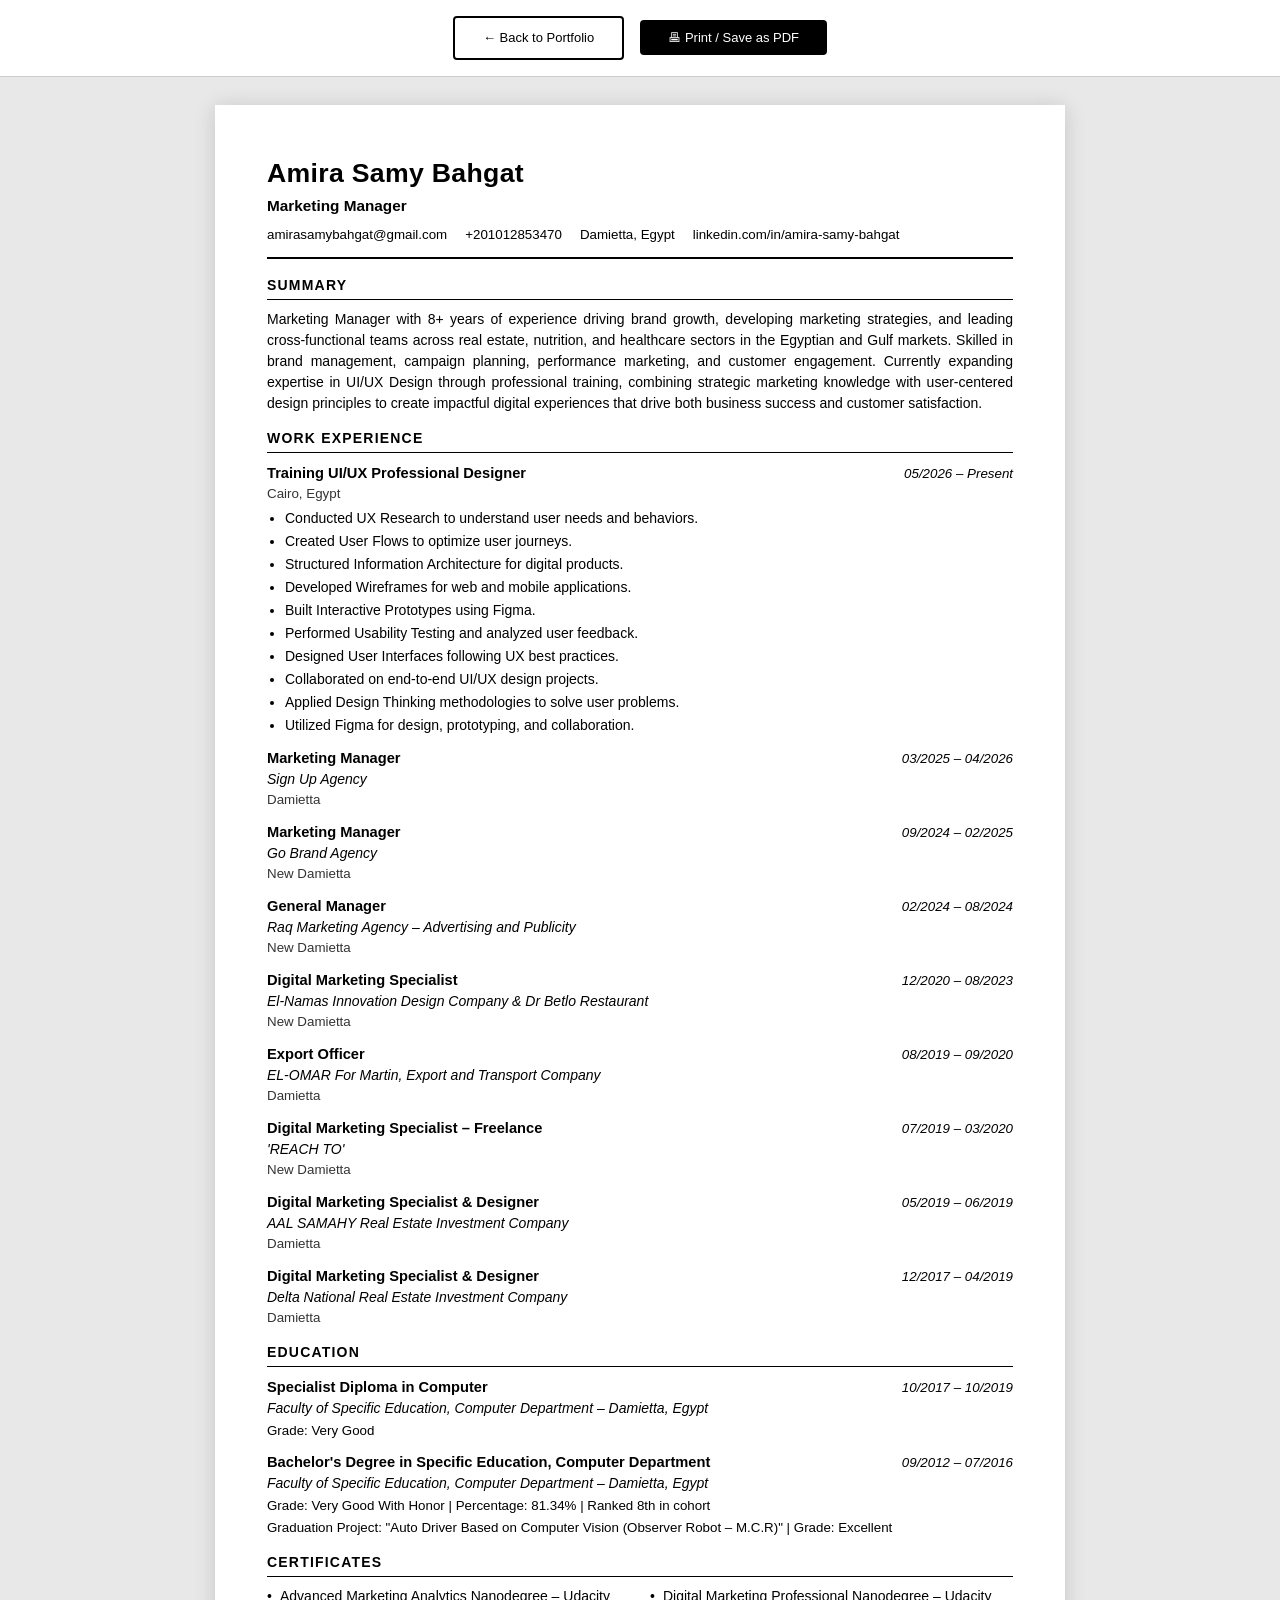
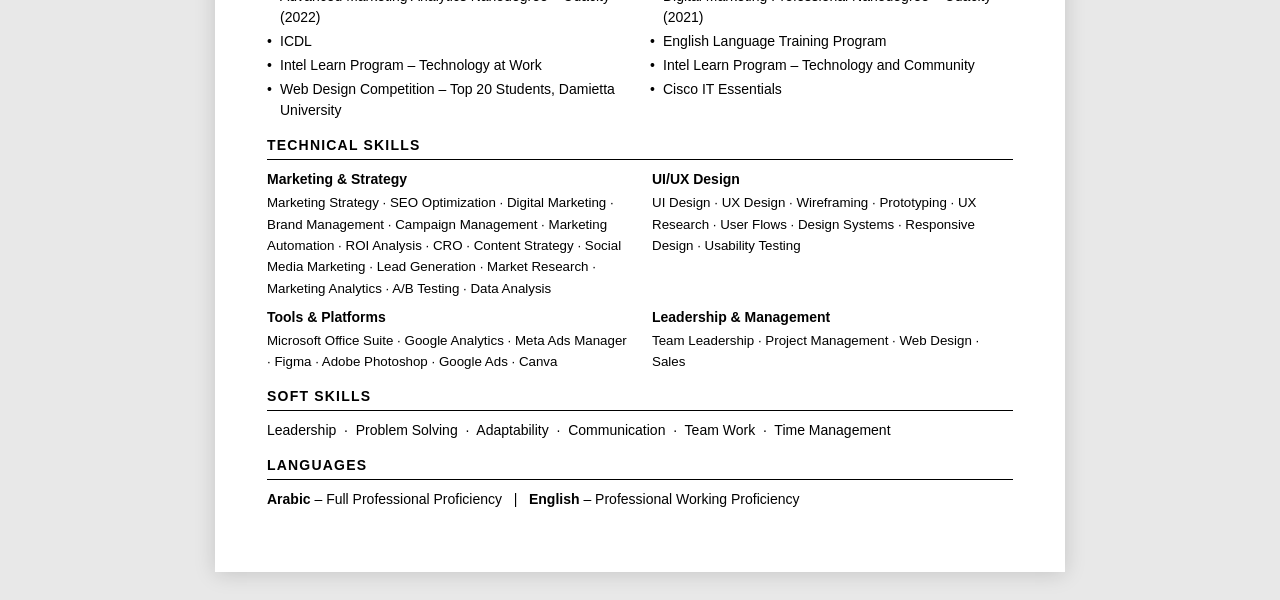
==== cv.html @ 20bd8b3c "Add files via upload" ====
<!DOCTYPE html>
<html lang="en">
<head>
    <meta charset="UTF-8">
    <meta name="viewport" content="width=device-width, initial-scale=1.0">
    <title>Amira Samy Bahgat – CV</title>
    <style>
        * { margin: 0; padding: 0; box-sizing: border-box; }

        body {
            font-family: Arial, sans-serif;
            background: #e8e8e8;
            color: #000;
            font-size: 11pt;
            line-height: 1.5;
        }

        .print-bar {
            text-align: center;
            padding: 16px;
            background: #fff;
            border-bottom: 1px solid #ccc;
        }

        .print-btn {
            background: #000;
            color: #fff;
            border: none;
            padding: 10px 28px;
            font-size: 13px;
            cursor: pointer;
            border-radius: 4px;
            margin: 0 6px;
            font-family: Arial, sans-serif;
        }

        .print-btn:hover { background: #333; }

        .back-btn {
            background: #fff;
            color: #000;
            border: 2px solid #000;
            padding: 10px 28px;
            font-size: 13px;
            cursor: pointer;
            border-radius: 4px;
            margin: 0 6px;
            font-family: Arial, sans-serif;
            text-decoration: none;
            display: inline-block;
        }

        .back-btn:hover { background: #f5f5f5; }

        .page-wrapper {
            max-width: 850px;
            margin: 28px auto;
            background: #fff;
            padding: 48px 52px;
            box-shadow: 0 2px 20px rgba(0,0,0,0.15);
        }

        /* HEADER */
        .cv-header {
            border-bottom: 2px solid #000;
            padding-bottom: 12px;
            margin-bottom: 16px;
        }

        .cv-header h1 {
            font-size: 20pt;
            font-weight: 700;
            letter-spacing: 0.3px;
            margin-bottom: 2px;
        }

        .cv-header .job-title {
            font-size: 11.5pt;
            font-weight: 600;
            margin-bottom: 8px;
        }

        .contact-row {
            display: flex;
            flex-wrap: wrap;
            gap: 4px 0;
            font-size: 10pt;
        }

        .contact-row span {
            margin-right: 18px;
        }

        /* SECTIONS */
        .section { margin-bottom: 14px; }

        .section-title {
            font-size: 10.5pt;
            font-weight: 700;
            text-transform: uppercase;
            letter-spacing: 1.2px;
            border-bottom: 1.5px solid #000;
            padding-bottom: 3px;
            margin-bottom: 9px;
        }

        .summary-text { font-size: 10.5pt; text-align: justify; }

        /* EXPERIENCE */
        .exp-item { margin-bottom: 11px; }

        .exp-header {
            display: flex;
            justify-content: space-between;
            align-items: baseline;
            flex-wrap: wrap;
            gap: 2px;
        }

        .exp-title { font-weight: 700; font-size: 11pt; }
        .exp-date { font-size: 10pt; font-style: italic; white-space: nowrap; }
        .exp-company { font-size: 10.5pt; font-style: italic; }
        .exp-location { font-size: 10pt; color: #333; }

        ul.bullet-list {
            padding-left: 18px;
            margin-top: 4px;
        }

        ul.bullet-list li {
            font-size: 10.5pt;
            margin-bottom: 2px;
        }

        /* EDUCATION */
        .edu-item { margin-bottom: 10px; }

        .edu-header {
            display: flex;
            justify-content: space-between;
            align-items: baseline;
            flex-wrap: wrap;
        }

        .edu-degree { font-weight: 700; font-size: 11pt; }
        .edu-date { font-size: 10pt; font-style: italic; }
        .edu-school { font-size: 10.5pt; font-style: italic; }
        .edu-note { font-size: 10pt; margin-top: 2px; }

        /* SKILLS */
        .skills-grid {
            display: grid;
            grid-template-columns: repeat(2, 1fr);
            gap: 8px 24px;
        }

        .skill-group-title { font-weight: 700; font-size: 10.5pt; margin-bottom: 2px; }
        .skill-tags { font-size: 10pt; line-height: 1.6; }

        /* CERTIFICATES */
        .cert-grid {
            display: grid;
            grid-template-columns: repeat(2, 1fr);
            gap: 3px 20px;
        }

        .cert-item {
            font-size: 10.5pt;
            padding-left: 13px;
            position: relative;
        }

        .cert-item::before { content: "•"; position: absolute; left: 0; }

        .inline-list { font-size: 10.5pt; }

        @media print {
            body { background: #fff; }
            .page-wrapper { margin: 0; padding: 28px 36px; box-shadow: none; }
            .print-bar { display: none; }
        }
    </style>
</head>
<body>

<div class="print-bar">
    <a href="index.html" class="back-btn">&#8592; Back to Portfolio</a>
    <button class="print-btn" onclick="window.print()">&#128438; Print / Save as PDF</button>
</div>

<div class="page-wrapper">

    <!-- HEADER -->
    <div class="cv-header">
        <h1>Amira Samy Bahgat</h1>
        <div class="job-title">Marketing Manager</div>
        <div class="contact-row">
            <span>amirasamybahgat@gmail.com</span>
            <span>+201012853470</span>
            <span>Damietta, Egypt</span>
            <span>linkedin.com/in/amira-samy-bahgat</span>
        </div>
    </div>

    <!-- SUMMARY -->
    <div class="section">
        <div class="section-title">Summary</div>
        <p class="summary-text">Marketing Manager with 8+ years of experience driving brand growth, developing marketing strategies, and leading cross-functional teams across real estate, nutrition, and healthcare sectors in the Egyptian and Gulf markets. Skilled in brand management, campaign planning, performance marketing, and customer engagement. Currently expanding expertise in UI/UX Design through professional training, combining strategic marketing knowledge with user-centered design principles to create impactful digital experiences that drive both business success and customer satisfaction.</p>
    </div>

    <!-- WORK EXPERIENCE -->
    <div class="section">
        <div class="section-title">Work Experience</div>

        <div class="exp-item">
            <div class="exp-header">
                <span class="exp-title">Training UI/UX Professional Designer</span>
                <span class="exp-date">05/2026 – Present</span>
            </div>
            <div class="exp-location">Cairo, Egypt</div>
            <ul class="bullet-list">
                <li>Conducted UX Research to understand user needs and behaviors.</li>
                <li>Created User Flows to optimize user journeys.</li>
                <li>Structured Information Architecture for digital products.</li>
                <li>Developed Wireframes for web and mobile applications.</li>
                <li>Built Interactive Prototypes using Figma.</li>
                <li>Performed Usability Testing and analyzed user feedback.</li>
                <li>Designed User Interfaces following UX best practices.</li>
                <li>Collaborated on end-to-end UI/UX design projects.</li>
                <li>Applied Design Thinking methodologies to solve user problems.</li>
                <li>Utilized Figma for design, prototyping, and collaboration.</li>
            </ul>
        </div>

        <div class="exp-item">
            <div class="exp-header">
                <span class="exp-title">Marketing Manager</span>
                <span class="exp-date">03/2025 – 04/2026</span>
            </div>
            <div class="exp-company">Sign Up Agency</div>
            <div class="exp-location">Damietta</div>
        </div>

        <div class="exp-item">
            <div class="exp-header">
                <span class="exp-title">Marketing Manager</span>
                <span class="exp-date">09/2024 – 02/2025</span>
            </div>
            <div class="exp-company">Go Brand Agency</div>
            <div class="exp-location">New Damietta</div>
        </div>

        <div class="exp-item">
            <div class="exp-header">
                <span class="exp-title">General Manager</span>
                <span class="exp-date">02/2024 – 08/2024</span>
            </div>
            <div class="exp-company">Raq Marketing Agency – Advertising and Publicity</div>
            <div class="exp-location">New Damietta</div>
        </div>

        <div class="exp-item">
            <div class="exp-header">
                <span class="exp-title">Digital Marketing Specialist</span>
                <span class="exp-date">12/2020 – 08/2023</span>
            </div>
            <div class="exp-company">El-Namas Innovation Design Company &amp; Dr Betlo Restaurant</div>
            <div class="exp-location">New Damietta</div>
        </div>

        <div class="exp-item">
            <div class="exp-header">
                <span class="exp-title">Export Officer</span>
                <span class="exp-date">08/2019 – 09/2020</span>
            </div>
            <div class="exp-company">EL-OMAR For Martin, Export and Transport Company</div>
            <div class="exp-location">Damietta</div>
        </div>

        <div class="exp-item">
            <div class="exp-header">
                <span class="exp-title">Digital Marketing Specialist – Freelance</span>
                <span class="exp-date">07/2019 – 03/2020</span>
            </div>
            <div class="exp-company">'REACH TO'</div>
            <div class="exp-location">New Damietta</div>
        </div>

        <div class="exp-item">
            <div class="exp-header">
                <span class="exp-title">Digital Marketing Specialist &amp; Designer</span>
                <span class="exp-date">05/2019 – 06/2019</span>
            </div>
            <div class="exp-company">AAL SAMAHY Real Estate Investment Company</div>
            <div class="exp-location">Damietta</div>
        </div>

        <div class="exp-item">
            <div class="exp-header">
                <span class="exp-title">Digital Marketing Specialist &amp; Designer</span>
                <span class="exp-date">12/2017 – 04/2019</span>
            </div>
            <div class="exp-company">Delta National Real Estate Investment Company</div>
            <div class="exp-location">Damietta</div>
        </div>
    </div>

    <!-- EDUCATION -->
    <div class="section">
        <div class="section-title">Education</div>

        <div class="edu-item">
            <div class="edu-header">
                <span class="edu-degree">Specialist Diploma in Computer</span>
                <span class="edu-date">10/2017 – 10/2019</span>
            </div>
            <div class="edu-school">Faculty of Specific Education, Computer Department – Damietta, Egypt</div>
            <div class="edu-note">Grade: Very Good</div>
        </div>

        <div class="edu-item">
            <div class="edu-header">
                <span class="edu-degree">Bachelor's Degree in Specific Education, Computer Department</span>
                <span class="edu-date">09/2012 – 07/2016</span>
            </div>
            <div class="edu-school">Faculty of Specific Education, Computer Department – Damietta, Egypt</div>
            <div class="edu-note">Grade: Very Good With Honor | Percentage: 81.34% | Ranked 8th in cohort</div>
            <div class="edu-note">Graduation Project: "Auto Driver Based on Computer Vision (Observer Robot – M.C.R)" | Grade: Excellent</div>
        </div>
    </div>

    <!-- CERTIFICATES -->
    <div class="section">
        <div class="section-title">Certificates</div>
        <div class="cert-grid">
            <div class="cert-item">Advanced Marketing Analytics Nanodegree – Udacity (2022)</div>
            <div class="cert-item">Digital Marketing Professional Nanodegree – Udacity (2021)</div>
            <div class="cert-item">ICDL</div>
            <div class="cert-item">English Language Training Program</div>
            <div class="cert-item">Intel Learn Program – Technology at Work</div>
            <div class="cert-item">Intel Learn Program – Technology and Community</div>
            <div class="cert-item">Web Design Competition – Top 20 Students, Damietta University</div>
            <div class="cert-item">Cisco IT Essentials</div>
        </div>
    </div>

    <!-- TECHNICAL SKILLS -->
    <div class="section">
        <div class="section-title">Technical Skills</div>
        <div class="skills-grid">
            <div>
                <div class="skill-group-title">Marketing &amp; Strategy</div>
                <div class="skill-tags">Marketing Strategy · SEO Optimization · Digital Marketing · Brand Management · Campaign Management · Marketing Automation · ROI Analysis · CRO · Content Strategy · Social Media Marketing · Lead Generation · Market Research · Marketing Analytics · A/B Testing · Data Analysis</div>
            </div>
            <div>
                <div class="skill-group-title">UI/UX Design</div>
                <div class="skill-tags">UI Design · UX Design · Wireframing · Prototyping · UX Research · User Flows · Design Systems · Responsive Design · Usability Testing</div>
            </div>
            <div>
                <div class="skill-group-title">Tools &amp; Platforms</div>
                <div class="skill-tags">Microsoft Office Suite · Google Analytics · Meta Ads Manager · Figma · Adobe Photoshop · Google Ads · Canva</div>
            </div>
            <div>
                <div class="skill-group-title">Leadership &amp; Management</div>
                <div class="skill-tags">Team Leadership · Project Management · Web Design · Sales</div>
            </div>
        </div>
    </div>

    <!-- SOFT SKILLS -->
    <div class="section">
        <div class="section-title">Soft Skills</div>
        <div class="inline-list">Leadership &nbsp;·&nbsp; Problem Solving &nbsp;·&nbsp; Adaptability &nbsp;·&nbsp; Communication &nbsp;·&nbsp; Team Work &nbsp;·&nbsp; Time Management</div>
    </div>

    <!-- LANGUAGES -->
    <div class="section">
        <div class="section-title">Languages</div>
        <div class="inline-list">
            <strong>Arabic</strong> – Full Professional Proficiency &nbsp;&nbsp;|&nbsp;&nbsp;
            <strong>English</strong> – Professional Working Proficiency
        </div>
    </div>

</div>

</body>
</html>
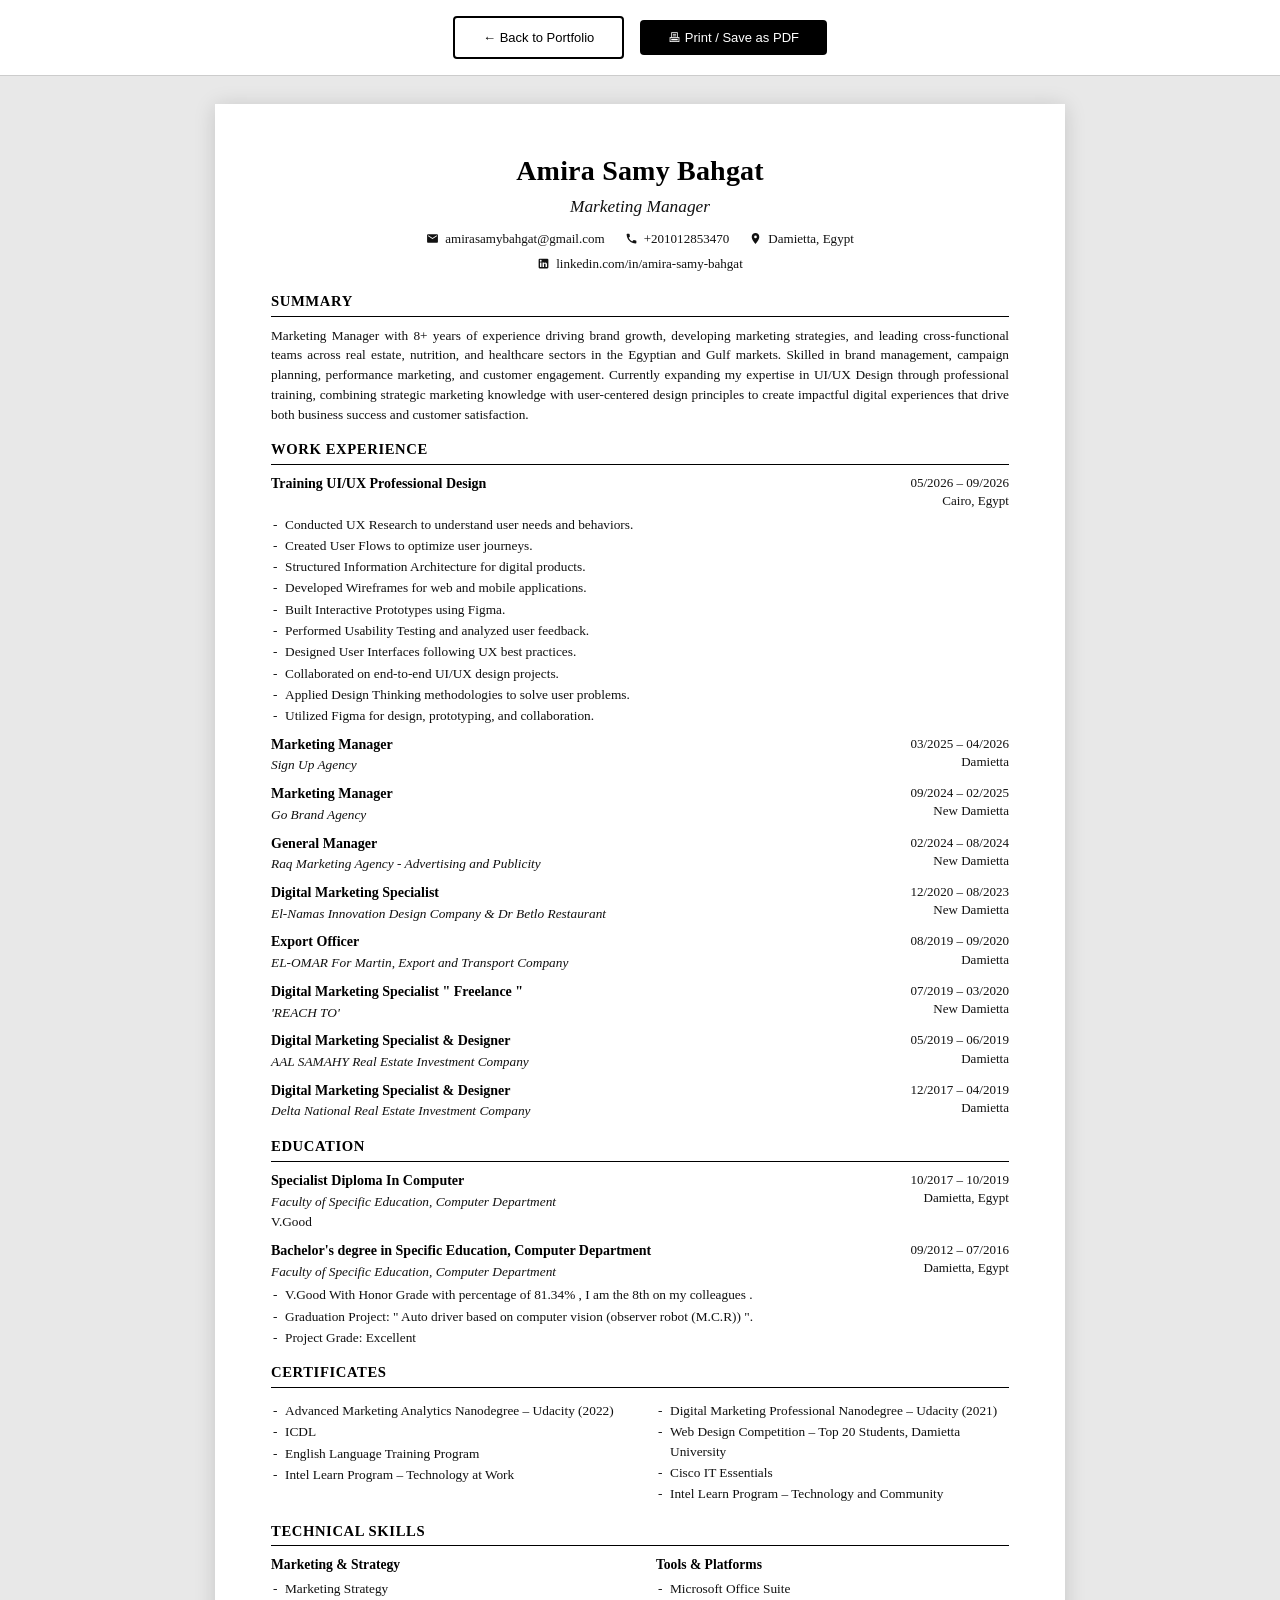
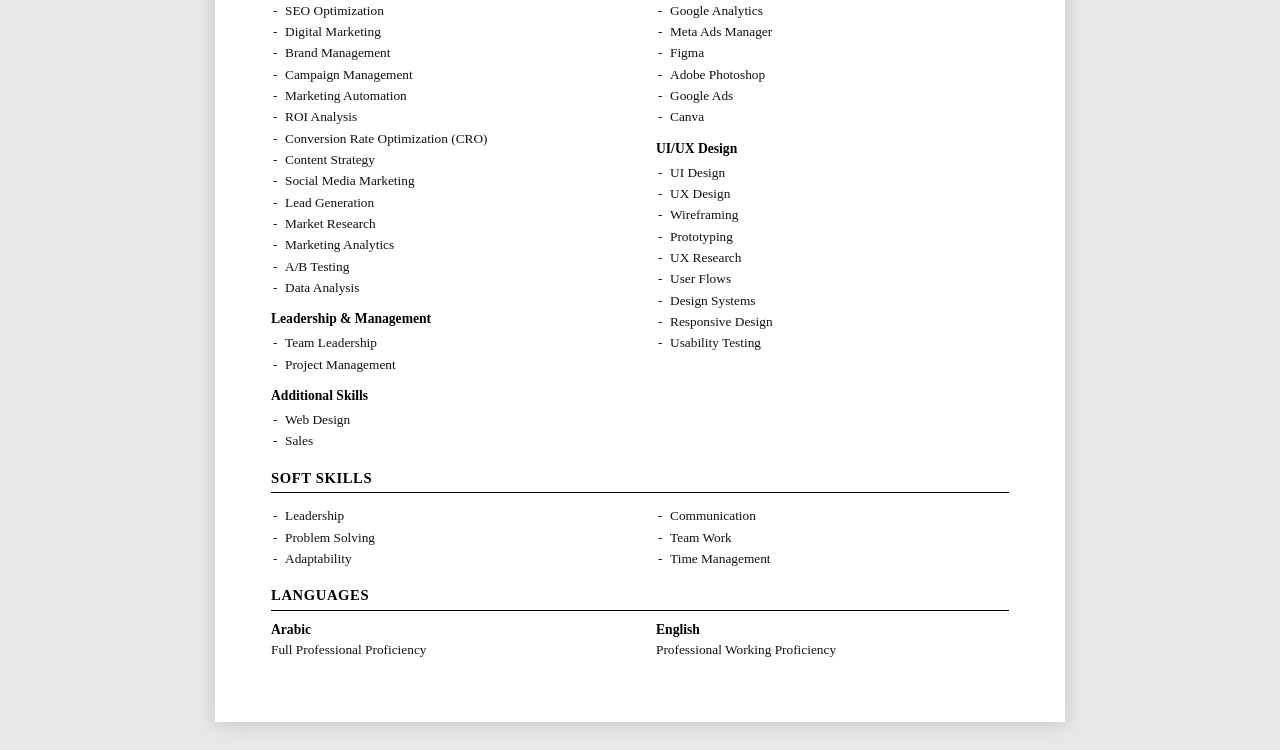
==== commit 64161855: "Add files via upload" ====
--- a/cv.html
+++ b/cv.html
@@ -1,388 +1,625 @@
-<!DOCTYPE html>
-<html lang="en">
-<head>
-    <meta charset="UTF-8">
-    <meta name="viewport" content="width=device-width, initial-scale=1.0">
-    <title>Amira Samy Bahgat – CV</title>
-    <style>
-        * { margin: 0; padding: 0; box-sizing: border-box; }
-
-        body {
-            font-family: Arial, sans-serif;
-            background: #e8e8e8;
-            color: #000;
-            font-size: 11pt;
-            line-height: 1.5;
-        }
-
-        .print-bar {
-            text-align: center;
-            padding: 16px;
-            background: #fff;
-            border-bottom: 1px solid #ccc;
-        }
-
-        .print-btn {
-            background: #000;
-            color: #fff;
-            border: none;
-            padding: 10px 28px;
-            font-size: 13px;
-            cursor: pointer;
-            border-radius: 4px;
-            margin: 0 6px;
-            font-family: Arial, sans-serif;
-        }
-
-        .print-btn:hover { background: #333; }
-
-        .back-btn {
-            background: #fff;
-            color: #000;
-            border: 2px solid #000;
-            padding: 10px 28px;
-            font-size: 13px;
-            cursor: pointer;
-            border-radius: 4px;
-            margin: 0 6px;
-            font-family: Arial, sans-serif;
-            text-decoration: none;
-            display: inline-block;
-        }
-
-        .back-btn:hover { background: #f5f5f5; }
-
-        .page-wrapper {
-            max-width: 850px;
-            margin: 28px auto;
-            background: #fff;
-            padding: 48px 52px;
-            box-shadow: 0 2px 20px rgba(0,0,0,0.15);
-        }
-
-        /* HEADER */
-        .cv-header {
-            border-bottom: 2px solid #000;
-            padding-bottom: 12px;
-            margin-bottom: 16px;
-        }
-
-        .cv-header h1 {
-            font-size: 20pt;
-            font-weight: 700;
-            letter-spacing: 0.3px;
-            margin-bottom: 2px;
-        }
-
-        .cv-header .job-title {
-            font-size: 11.5pt;
-            font-weight: 600;
-            margin-bottom: 8px;
-        }
-
-        .contact-row {
-            display: flex;
-            flex-wrap: wrap;
-            gap: 4px 0;
-            font-size: 10pt;
-        }
-
-        .contact-row span {
-            margin-right: 18px;
-        }
-
-        /* SECTIONS */
-        .section { margin-bottom: 14px; }
-
-        .section-title {
-            font-size: 10.5pt;
-            font-weight: 700;
-            text-transform: uppercase;
-            letter-spacing: 1.2px;
-            border-bottom: 1.5px solid #000;
-            padding-bottom: 3px;
-            margin-bottom: 9px;
-        }
-
-        .summary-text { font-size: 10.5pt; text-align: justify; }
-
-        /* EXPERIENCE */
-        .exp-item { margin-bottom: 11px; }
-
-        .exp-header {
-            display: flex;
-            justify-content: space-between;
-            align-items: baseline;
-            flex-wrap: wrap;
-            gap: 2px;
-        }
-
-        .exp-title { font-weight: 700; font-size: 11pt; }
-        .exp-date { font-size: 10pt; font-style: italic; white-space: nowrap; }
-        .exp-company { font-size: 10.5pt; font-style: italic; }
-        .exp-location { font-size: 10pt; color: #333; }
-
-        ul.bullet-list {
-            padding-left: 18px;
-            margin-top: 4px;
-        }
-
-        ul.bullet-list li {
-            font-size: 10.5pt;
-            margin-bottom: 2px;
-        }
-
-        /* EDUCATION */
-        .edu-item { margin-bottom: 10px; }
-
-        .edu-header {
-            display: flex;
-            justify-content: space-between;
-            align-items: baseline;
-            flex-wrap: wrap;
-        }
-
-        .edu-degree { font-weight: 700; font-size: 11pt; }
-        .edu-date { font-size: 10pt; font-style: italic; }
-        .edu-school { font-size: 10.5pt; font-style: italic; }
-        .edu-note { font-size: 10pt; margin-top: 2px; }
-
-        /* SKILLS */
-        .skills-grid {
-            display: grid;
-            grid-template-columns: repeat(2, 1fr);
-            gap: 8px 24px;
-        }
-
-        .skill-group-title { font-weight: 700; font-size: 10.5pt; margin-bottom: 2px; }
-        .skill-tags { font-size: 10pt; line-height: 1.6; }
-
-        /* CERTIFICATES */
-        .cert-grid {
-            display: grid;
-            grid-template-columns: repeat(2, 1fr);
-            gap: 3px 20px;
-        }
-
-        .cert-item {
-            font-size: 10.5pt;
-            padding-left: 13px;
-            position: relative;
-        }
-
-        .cert-item::before { content: "•"; position: absolute; left: 0; }
-
-        .inline-list { font-size: 10.5pt; }
-
-        @media print {
-            body { background: #fff; }
-            .page-wrapper { margin: 0; padding: 28px 36px; box-shadow: none; }
-            .print-bar { display: none; }
-        }
-    </style>
-</head>
-<body>
-
-<div class="print-bar">
-    <a href="index.html" class="back-btn">&#8592; Back to Portfolio</a>
-    <button class="print-btn" onclick="window.print()">&#128438; Print / Save as PDF</button>
-</div>
-
-<div class="page-wrapper">
-
-    <!-- HEADER -->
-    <div class="cv-header">
-        <h1>Amira Samy Bahgat</h1>
-        <div class="job-title">Marketing Manager</div>
-        <div class="contact-row">
-            <span>amirasamybahgat@gmail.com</span>
-            <span>+201012853470</span>
-            <span>Damietta, Egypt</span>
-            <span>linkedin.com/in/amira-samy-bahgat</span>
-        </div>
-    </div>
-
-    <!-- SUMMARY -->
-    <div class="section">
-        <div class="section-title">Summary</div>
-        <p class="summary-text">Marketing Manager with 8+ years of experience driving brand growth, developing marketing strategies, and leading cross-functional teams across real estate, nutrition, and healthcare sectors in the Egyptian and Gulf markets. Skilled in brand management, campaign planning, performance marketing, and customer engagement. Currently expanding expertise in UI/UX Design through professional training, combining strategic marketing knowledge with user-centered design principles to create impactful digital experiences that drive both business success and customer satisfaction.</p>
-    </div>
-
-    <!-- WORK EXPERIENCE -->
-    <div class="section">
-        <div class="section-title">Work Experience</div>
-
-        <div class="exp-item">
-            <div class="exp-header">
-                <span class="exp-title">Training UI/UX Professional Designer</span>
-                <span class="exp-date">05/2026 – Present</span>
-            </div>
-            <div class="exp-location">Cairo, Egypt</div>
-            <ul class="bullet-list">
-                <li>Conducted UX Research to understand user needs and behaviors.</li>
-                <li>Created User Flows to optimize user journeys.</li>
-                <li>Structured Information Architecture for digital products.</li>
-                <li>Developed Wireframes for web and mobile applications.</li>
-                <li>Built Interactive Prototypes using Figma.</li>
-                <li>Performed Usability Testing and analyzed user feedback.</li>
-                <li>Designed User Interfaces following UX best practices.</li>
-                <li>Collaborated on end-to-end UI/UX design projects.</li>
-                <li>Applied Design Thinking methodologies to solve user problems.</li>
-                <li>Utilized Figma for design, prototyping, and collaboration.</li>
-            </ul>
-        </div>
-
-        <div class="exp-item">
-            <div class="exp-header">
-                <span class="exp-title">Marketing Manager</span>
-                <span class="exp-date">03/2025 – 04/2026</span>
-            </div>
-            <div class="exp-company">Sign Up Agency</div>
-            <div class="exp-location">Damietta</div>
-        </div>
-
-        <div class="exp-item">
-            <div class="exp-header">
-                <span class="exp-title">Marketing Manager</span>
-                <span class="exp-date">09/2024 – 02/2025</span>
-            </div>
-            <div class="exp-company">Go Brand Agency</div>
-            <div class="exp-location">New Damietta</div>
-        </div>
-
-        <div class="exp-item">
-            <div class="exp-header">
-                <span class="exp-title">General Manager</span>
-                <span class="exp-date">02/2024 – 08/2024</span>
-            </div>
-            <div class="exp-company">Raq Marketing Agency – Advertising and Publicity</div>
-            <div class="exp-location">New Damietta</div>
-        </div>
-
-        <div class="exp-item">
-            <div class="exp-header">
-                <span class="exp-title">Digital Marketing Specialist</span>
-                <span class="exp-date">12/2020 – 08/2023</span>
-            </div>
-            <div class="exp-company">El-Namas Innovation Design Company &amp; Dr Betlo Restaurant</div>
-            <div class="exp-location">New Damietta</div>
-        </div>
-
-        <div class="exp-item">
-            <div class="exp-header">
-                <span class="exp-title">Export Officer</span>
-                <span class="exp-date">08/2019 – 09/2020</span>
-            </div>
-            <div class="exp-company">EL-OMAR For Martin, Export and Transport Company</div>
-            <div class="exp-location">Damietta</div>
-        </div>
-
-        <div class="exp-item">
-            <div class="exp-header">
-                <span class="exp-title">Digital Marketing Specialist – Freelance</span>
-                <span class="exp-date">07/2019 – 03/2020</span>
-            </div>
-            <div class="exp-company">'REACH TO'</div>
-            <div class="exp-location">New Damietta</div>
-        </div>
-
-        <div class="exp-item">
-            <div class="exp-header">
-                <span class="exp-title">Digital Marketing Specialist &amp; Designer</span>
-                <span class="exp-date">05/2019 – 06/2019</span>
-            </div>
-            <div class="exp-company">AAL SAMAHY Real Estate Investment Company</div>
-            <div class="exp-location">Damietta</div>
-        </div>
-
-        <div class="exp-item">
-            <div class="exp-header">
-                <span class="exp-title">Digital Marketing Specialist &amp; Designer</span>
-                <span class="exp-date">12/2017 – 04/2019</span>
-            </div>
-            <div class="exp-company">Delta National Real Estate Investment Company</div>
-            <div class="exp-location">Damietta</div>
-        </div>
-    </div>
-
-    <!-- EDUCATION -->
-    <div class="section">
-        <div class="section-title">Education</div>
-
-        <div class="edu-item">
-            <div class="edu-header">
-                <span class="edu-degree">Specialist Diploma in Computer</span>
-                <span class="edu-date">10/2017 – 10/2019</span>
-            </div>
-            <div class="edu-school">Faculty of Specific Education, Computer Department – Damietta, Egypt</div>
-            <div class="edu-note">Grade: Very Good</div>
-        </div>
-
-        <div class="edu-item">
-            <div class="edu-header">
-                <span class="edu-degree">Bachelor's Degree in Specific Education, Computer Department</span>
-                <span class="edu-date">09/2012 – 07/2016</span>
-            </div>
-            <div class="edu-school">Faculty of Specific Education, Computer Department – Damietta, Egypt</div>
-            <div class="edu-note">Grade: Very Good With Honor | Percentage: 81.34% | Ranked 8th in cohort</div>
-            <div class="edu-note">Graduation Project: "Auto Driver Based on Computer Vision (Observer Robot – M.C.R)" | Grade: Excellent</div>
-        </div>
-    </div>
-
-    <!-- CERTIFICATES -->
-    <div class="section">
-        <div class="section-title">Certificates</div>
-        <div class="cert-grid">
-            <div class="cert-item">Advanced Marketing Analytics Nanodegree – Udacity (2022)</div>
-            <div class="cert-item">Digital Marketing Professional Nanodegree – Udacity (2021)</div>
-            <div class="cert-item">ICDL</div>
-            <div class="cert-item">English Language Training Program</div>
-            <div class="cert-item">Intel Learn Program – Technology at Work</div>
-            <div class="cert-item">Intel Learn Program – Technology and Community</div>
-            <div class="cert-item">Web Design Competition – Top 20 Students, Damietta University</div>
-            <div class="cert-item">Cisco IT Essentials</div>
-        </div>
-    </div>
-
-    <!-- TECHNICAL SKILLS -->
-    <div class="section">
-        <div class="section-title">Technical Skills</div>
-        <div class="skills-grid">
-            <div>
-                <div class="skill-group-title">Marketing &amp; Strategy</div>
-                <div class="skill-tags">Marketing Strategy · SEO Optimization · Digital Marketing · Brand Management · Campaign Management · Marketing Automation · ROI Analysis · CRO · Content Strategy · Social Media Marketing · Lead Generation · Market Research · Marketing Analytics · A/B Testing · Data Analysis</div>
-            </div>
-            <div>
-                <div class="skill-group-title">UI/UX Design</div>
-                <div class="skill-tags">UI Design · UX Design · Wireframing · Prototyping · UX Research · User Flows · Design Systems · Responsive Design · Usability Testing</div>
-            </div>
-            <div>
-                <div class="skill-group-title">Tools &amp; Platforms</div>
-                <div class="skill-tags">Microsoft Office Suite · Google Analytics · Meta Ads Manager · Figma · Adobe Photoshop · Google Ads · Canva</div>
-            </div>
-            <div>
-                <div class="skill-group-title">Leadership &amp; Management</div>
-                <div class="skill-tags">Team Leadership · Project Management · Web Design · Sales</div>
-            </div>
-        </div>
-    </div>
-
-    <!-- SOFT SKILLS -->
-    <div class="section">
-        <div class="section-title">Soft Skills</div>
-        <div class="inline-list">Leadership &nbsp;·&nbsp; Problem Solving &nbsp;·&nbsp; Adaptability &nbsp;·&nbsp; Communication &nbsp;·&nbsp; Team Work &nbsp;·&nbsp; Time Management</div>
-    </div>
-
-    <!-- LANGUAGES -->
-    <div class="section">
-        <div class="section-title">Languages</div>
-        <div class="inline-list">
-            <strong>Arabic</strong> – Full Professional Proficiency &nbsp;&nbsp;|&nbsp;&nbsp;
-            <strong>English</strong> – Professional Working Proficiency
-        </div>
-    </div>
-
-</div>
-
-</body>
-</html>
+<!DOCTYPE html>
+<html lang="en">
+<head>
+    <meta charset="UTF-8">
+    <meta name="viewport" content="width=device-width, initial-scale=1.0">
+    <title>Amira Samy Bahgat – CV</title>
+    <style>
+        * { margin: 0; padding: 0; box-sizing: border-box; }
+
+        body {
+            font-family: Georgia, 'Times New Roman', Times, serif;
+            background: #e8e8e8;
+            color: #111;
+            font-size: 10.5pt;
+            line-height: 1.48;
+        }
+
+        .print-bar {
+            text-align: center;
+            padding: 16px;
+            background: #fff;
+            border-bottom: 1px solid #ccc;
+            font-family: Arial, sans-serif;
+        }
+
+        .print-btn {
+            background: #000;
+            color: #fff;
+            border: none;
+            padding: 10px 28px;
+            font-size: 13px;
+            cursor: pointer;
+            border-radius: 4px;
+            margin: 0 6px;
+            font-family: Arial, sans-serif;
+        }
+
+        .print-btn:hover { background: #333; }
+
+        .back-btn {
+            background: #fff;
+            color: #000;
+            border: 2px solid #000;
+            padding: 10px 28px;
+            font-size: 13px;
+            cursor: pointer;
+            border-radius: 4px;
+            margin: 0 6px;
+            font-family: Arial, sans-serif;
+            text-decoration: none;
+            display: inline-block;
+        }
+
+        .back-btn:hover { background: #f5f5f5; }
+
+        .page-wrapper {
+            max-width: 850px;
+            margin: 28px auto;
+            background: #fff;
+            padding: 46px 56px;
+            box-shadow: 0 2px 20px rgba(0,0,0,0.15);
+        }
+
+        /* HEADER */
+        .cv-header {
+            text-align: center;
+            margin-bottom: 18px;
+        }
+
+        .cv-header h1 {
+            font-size: 21pt;
+            font-weight: 700;
+            letter-spacing: 0.2px;
+            margin-bottom: 2px;
+            color: #000;
+        }
+
+        .cv-header .job-title {
+            font-size: 13pt;
+            font-style: italic;
+            font-weight: 400;
+            margin-bottom: 10px;
+            color: #111;
+        }
+
+        .contact-row {
+            display: flex;
+            flex-wrap: wrap;
+            justify-content: center;
+            align-items: center;
+            gap: 6px 20px;
+            font-size: 9.8pt;
+            color: #111;
+        }
+
+        .contact-row.secondary {
+            margin-top: 5px;
+        }
+
+        .contact-item {
+            display: inline-flex;
+            align-items: center;
+            gap: 6px;
+            color: inherit;
+            text-decoration: none;
+        }
+
+        .contact-item:hover {
+            text-decoration: underline;
+        }
+
+        .contact-icon {
+            width: 13px;
+            height: 13px;
+            flex-shrink: 0;
+            fill: #111;
+        }
+
+        /* SECTIONS */
+        .section {
+            margin-bottom: 15px;
+        }
+
+        .section-title {
+            font-size: 11pt;
+            font-weight: 700;
+            text-transform: uppercase;
+            letter-spacing: 0.6px;
+            border-bottom: 1.5px solid #000;
+            padding-bottom: 3px;
+            margin-bottom: 9px;
+            color: #000;
+        }
+
+        .summary-text {
+            font-size: 10pt;
+            text-align: justify;
+            line-height: 1.48;
+        }
+
+        /* EXPERIENCE & EDUCATION */
+        .entry-item {
+            margin-bottom: 9px;
+            break-inside: avoid;
+        }
+
+        .entry-row {
+            display: flex;
+            justify-content: space-between;
+            align-items: flex-start;
+            gap: 16px;
+        }
+
+        .entry-left {
+            flex: 1;
+        }
+
+        .entry-right {
+            text-align: right;
+            white-space: nowrap;
+            font-size: 9.8pt;
+            line-height: 1.4;
+        }
+
+        .entry-title {
+            font-weight: 700;
+            font-size: 10.5pt;
+            color: #000;
+        }
+
+        .entry-subtitle {
+            font-style: italic;
+            font-size: 10pt;
+            color: #111;
+        }
+
+        .entry-note {
+            font-size: 10pt;
+            margin-top: 1px;
+        }
+
+        .entry-date {
+            display: block;
+        }
+
+        .entry-location {
+            display: block;
+        }
+
+        ul.dash-list {
+            list-style: none;
+            margin-top: 4px;
+            padding-left: 0;
+        }
+
+        ul.dash-list li {
+            position: relative;
+            padding-left: 14px;
+            font-size: 10pt;
+            margin-bottom: 2px;
+            line-height: 1.45;
+        }
+
+        ul.dash-list li::before {
+            content: "-";
+            position: absolute;
+            left: 2px;
+        }
+
+        /* TWO-COLUMN GRIDS */
+        .two-col-grid {
+            display: grid;
+            grid-template-columns: repeat(2, 1fr);
+            gap: 12px 32px;
+        }
+
+        .skill-group {
+            margin-bottom: 12px;
+        }
+
+        .skill-group:last-child {
+            margin-bottom: 0;
+        }
+
+        .skill-group-title {
+            font-weight: 700;
+            font-size: 10.2pt;
+            margin-bottom: 3px;
+            color: #000;
+        }
+
+        .lang-item strong {
+            display: block;
+            font-size: 10.2pt;
+            color: #000;
+        }
+
+        .lang-item span {
+            font-size: 10pt;
+        }
+
+        @media (max-width: 640px) {
+            .page-wrapper {
+                margin: 0;
+                padding: 28px 20px;
+                box-shadow: none;
+            }
+            .entry-row {
+                flex-direction: column;
+                gap: 2px;
+            }
+            .entry-right {
+                text-align: left;
+                white-space: normal;
+            }
+            .two-col-grid {
+                grid-template-columns: 1fr;
+                gap: 8px;
+            }
+        }
+
+        @media print {
+            body {
+                background: #fff;
+            }
+            .print-bar {
+                display: none;
+            }
+            .page-wrapper {
+                margin: 0;
+                padding: 20px 30px;
+                box-shadow: none;
+                max-width: 100%;
+            }
+            .contact-item {
+                text-decoration: none;
+            }
+            .page-break {
+                page-break-before: always;
+                break-before: page;
+            }
+        }
+    </style>
+</head>
+<body>
+
+<div class="print-bar">
+    <a href="index.html" class="back-btn">&#8592; Back to Portfolio</a>
+    <button class="print-btn" onclick="window.print()">&#128438; Print / Save as PDF</button>
+</div>
+
+<div class="page-wrapper">
+
+    <!-- HEADER -->
+    <div class="cv-header">
+        <h1>Amira Samy Bahgat</h1>
+        <div class="job-title">Marketing Manager</div>
+        <div class="contact-row">
+            <a class="contact-item" href="mailto:amirasamybahgat@gmail.com">
+                <svg class="contact-icon" viewBox="0 0 24 24" aria-hidden="true"><path d="M20 4H4c-1.1 0-2 .9-2 2v12c0 1.1.9 2 2 2h16c1.1 0 2-.9 2-2V6c0-1.1-.9-2-2-2zm0 4-8 5-8-5V6l8 5 8-5v2z"/></svg>
+                <span>amirasamybahgat@gmail.com</span>
+            </a>
+            <a class="contact-item" href="tel:+201012853470">
+                <svg class="contact-icon" viewBox="0 0 24 24" aria-hidden="true"><path d="M6.62 10.79a15.05 15.05 0 0 0 6.59 6.59l2.2-2.2a1 1 0 0 1 1.01-.24c1.12.37 2.33.57 3.58.57a1 1 0 0 1 1 1V20a1 1 0 0 1-1 1C10.61 21 3 13.39 3 4a1 1 0 0 1 1-1h3.5a1 1 0 0 1 1 1c0 1.25.2 2.46.57 3.58a1 1 0 0 1-.25 1.01l-2.2 2.2z"/></svg>
+                <span>+201012853470</span>
+            </a>
+            <span class="contact-item">
+                <svg class="contact-icon" viewBox="0 0 24 24" aria-hidden="true"><path d="M12 2C8.13 2 5 5.13 5 9c0 5.25 7 13 7 13s7-7.75 7-13c0-3.87-3.13-7-7-7zm0 9.5a2.5 2.5 0 0 1 0-5 2.5 2.5 0 0 1 0 5z"/></svg>
+                <span>Damietta, Egypt</span>
+            </span>
+        </div>
+        <div class="contact-row secondary">
+            <a class="contact-item" href="https://linkedin.com/in/amira-samy-bahgat" target="_blank" rel="noopener noreferrer">
+                <svg class="contact-icon" viewBox="0 0 24 24" aria-hidden="true"><path d="M19 3a2 2 0 0 1 2 2v14a2 2 0 0 1-2 2H5a2 2 0 0 1-2-2V5a2 2 0 0 1 2-2h14m-.5 15.5v-5.3a3.26 3.26 0 0 0-3.26-3.26c-.85 0-1.84.52-2.28 1.3v-1.11h-2.79v8.37h2.79v-4.93c0-.77.62-1.4 1.39-1.4a1.4 1.4 0 0 1 1.4 1.4v4.93h2.75M6.88 8.56a1.68 1.68 0 0 0 1.68-1.68c0-.93-.75-1.69-1.68-1.69a1.69 1.69 0 0 0-1.69 1.69c0 .93.76 1.68 1.69 1.68m1.39 9.94v-8.37H5.5v8.37h2.77z"/></svg>
+                <span>linkedin.com/in/amira-samy-bahgat</span>
+            </a>
+        </div>
+    </div>
+
+    <!-- SUMMARY -->
+    <div class="section">
+        <div class="section-title">Summary</div>
+        <p class="summary-text">Marketing Manager with 8+ years of experience driving brand growth, developing marketing strategies, and leading cross-functional teams across real estate, nutrition, and healthcare sectors in the Egyptian and Gulf markets. Skilled in brand management, campaign planning, performance marketing, and customer engagement. Currently expanding my expertise in UI/UX Design through professional training, combining strategic marketing knowledge with user-centered design principles to create impactful digital experiences that drive both business success and customer satisfaction.</p>
+    </div>
+
+    <!-- WORK EXPERIENCE -->
+    <div class="section">
+        <div class="section-title">Work Experience</div>
+
+        <div class="entry-item">
+            <div class="entry-row">
+                <div class="entry-left">
+                    <div class="entry-title">Training UI/UX Professional Design</div>
+                </div>
+                <div class="entry-right">
+                    <span class="entry-date">05/2026 – 09/2026</span>
+                    <span class="entry-location">Cairo, Egypt</span>
+                </div>
+            </div>
+            <ul class="dash-list">
+                <li>Conducted UX Research to understand user needs and behaviors.</li>
+                <li>Created User Flows to optimize user journeys.</li>
+                <li>Structured Information Architecture for digital products.</li>
+                <li>Developed Wireframes for web and mobile applications.</li>
+                <li>Built Interactive Prototypes using Figma.</li>
+                <li>Performed Usability Testing and analyzed user feedback.</li>
+                <li>Designed User Interfaces following UX best practices.</li>
+                <li>Collaborated on end-to-end UI/UX design projects.</li>
+                <li>Applied Design Thinking methodologies to solve user problems.</li>
+                <li>Utilized Figma for design, prototyping, and collaboration.</li>
+            </ul>
+        </div>
+
+        <div class="entry-item">
+            <div class="entry-row">
+                <div class="entry-left">
+                    <div class="entry-title">Marketing Manager</div>
+                    <div class="entry-subtitle">Sign Up Agency</div>
+                </div>
+                <div class="entry-right">
+                    <span class="entry-date">03/2025 – 04/2026</span>
+                    <span class="entry-location">Damietta</span>
+                </div>
+            </div>
+        </div>
+
+        <div class="entry-item">
+            <div class="entry-row">
+                <div class="entry-left">
+                    <div class="entry-title">Marketing Manager</div>
+                    <div class="entry-subtitle">Go Brand Agency</div>
+                </div>
+                <div class="entry-right">
+                    <span class="entry-date">09/2024 – 02/2025</span>
+                    <span class="entry-location">New Damietta</span>
+                </div>
+            </div>
+        </div>
+
+        <div class="entry-item">
+            <div class="entry-row">
+                <div class="entry-left">
+                    <div class="entry-title">General Manager</div>
+                    <div class="entry-subtitle">Raq Marketing Agency - Advertising and Publicity</div>
+                </div>
+                <div class="entry-right">
+                    <span class="entry-date">02/2024 – 08/2024</span>
+                    <span class="entry-location">New Damietta</span>
+                </div>
+            </div>
+        </div>
+
+        <div class="entry-item">
+            <div class="entry-row">
+                <div class="entry-left">
+                    <div class="entry-title">Digital Marketing Specialist</div>
+                    <div class="entry-subtitle">El-Namas Innovation Design Company &amp; Dr Betlo Restaurant</div>
+                </div>
+                <div class="entry-right">
+                    <span class="entry-date">12/2020 – 08/2023</span>
+                    <span class="entry-location">New Damietta</span>
+                </div>
+            </div>
+        </div>
+
+        <div class="entry-item">
+            <div class="entry-row">
+                <div class="entry-left">
+                    <div class="entry-title">Export Officer</div>
+                    <div class="entry-subtitle">EL-OMAR For Martin, Export and Transport Company</div>
+                </div>
+                <div class="entry-right">
+                    <span class="entry-date">08/2019 – 09/2020</span>
+                    <span class="entry-location">Damietta</span>
+                </div>
+            </div>
+        </div>
+
+        <div class="entry-item">
+            <div class="entry-row">
+                <div class="entry-left">
+                    <div class="entry-title">Digital Marketing Specialist " Freelance "</div>
+                    <div class="entry-subtitle">'REACH TO'</div>
+                </div>
+                <div class="entry-right">
+                    <span class="entry-date">07/2019 – 03/2020</span>
+                    <span class="entry-location">New Damietta</span>
+                </div>
+            </div>
+        </div>
+
+        <div class="entry-item">
+            <div class="entry-row">
+                <div class="entry-left">
+                    <div class="entry-title">Digital Marketing Specialist &amp; Designer</div>
+                    <div class="entry-subtitle">AAL SAMAHY Real Estate Investment Company</div>
+                </div>
+                <div class="entry-right">
+                    <span class="entry-date">05/2019 – 06/2019</span>
+                    <span class="entry-location">Damietta</span>
+                </div>
+            </div>
+        </div>
+
+        <div class="entry-item">
+            <div class="entry-row">
+                <div class="entry-left">
+                    <div class="entry-title">Digital Marketing Specialist &amp; Designer</div>
+                    <div class="entry-subtitle">Delta National Real Estate Investment Company</div>
+                </div>
+                <div class="entry-right">
+                    <span class="entry-date">12/2017 – 04/2019</span>
+                    <span class="entry-location">Damietta</span>
+                </div>
+            </div>
+        </div>
+    </div>
+
+    <!-- EDUCATION -->
+    <div class="section">
+        <div class="section-title">Education</div>
+
+        <div class="entry-item">
+            <div class="entry-row">
+                <div class="entry-left">
+                    <div class="entry-title">Specialist Diploma In Computer</div>
+                    <div class="entry-subtitle">Faculty of Specific Education, Computer Department</div>
+                    <div class="entry-note">V.Good</div>
+                </div>
+                <div class="entry-right">
+                    <span class="entry-date">10/2017 – 10/2019</span>
+                    <span class="entry-location">Damietta, Egypt</span>
+                </div>
+            </div>
+        </div>
+
+        <div class="entry-item">
+            <div class="entry-row">
+                <div class="entry-left">
+                    <div class="entry-title">Bachelor's degree in Specific Education, Computer Department</div>
+                    <div class="entry-subtitle">Faculty of Specific Education, Computer Department</div>
+                </div>
+                <div class="entry-right">
+                    <span class="entry-date">09/2012 – 07/2016</span>
+                    <span class="entry-location">Damietta, Egypt</span>
+                </div>
+            </div>
+            <ul class="dash-list">
+                <li>V.Good With Honor Grade with percentage of 81.34% , I am the 8th on my colleagues .</li>
+                <li>Graduation Project: " Auto driver based on computer vision (observer robot (M.C.R)) ".</li>
+                <li>Project Grade: Excellent</li>
+            </ul>
+        </div>
+    </div>
+
+    <!-- CERTIFICATES -->
+    <div class="section page-break">
+        <div class="section-title">Certificates</div>
+        <div class="two-col-grid">
+            <ul class="dash-list">
+                <li>Advanced Marketing Analytics Nanodegree – Udacity (2022)</li>
+                <li>ICDL</li>
+                <li>English Language Training Program</li>
+                <li>Intel Learn Program – Technology at Work</li>
+            </ul>
+            <ul class="dash-list">
+                <li>Digital Marketing Professional Nanodegree – Udacity (2021)</li>
+                <li>Web Design Competition – Top 20 Students, Damietta University</li>
+                <li>Cisco IT Essentials</li>
+                <li>Intel Learn Program – Technology and Community</li>
+            </ul>
+        </div>
+    </div>
+
+    <!-- TECHNICAL SKILLS -->
+    <div class="section">
+        <div class="section-title">Technical Skills</div>
+        <div class="two-col-grid">
+            <div>
+                <div class="skill-group">
+                    <div class="skill-group-title">Marketing &amp; Strategy</div>
+                    <ul class="dash-list">
+                        <li>Marketing Strategy</li>
+                        <li>SEO Optimization</li>
+                        <li>Digital Marketing</li>
+                        <li>Brand Management</li>
+                        <li>Campaign Management</li>
+                        <li>Marketing Automation</li>
+                        <li>ROI Analysis</li>
+                        <li>Conversion Rate Optimization (CRO)</li>
+                        <li>Content Strategy</li>
+                        <li>Social Media Marketing</li>
+                        <li>Lead Generation</li>
+                        <li>Market Research</li>
+                        <li>Marketing Analytics</li>
+                        <li>A/B Testing</li>
+                        <li>Data Analysis</li>
+                    </ul>
+                </div>
+
+                <div class="skill-group">
+                    <div class="skill-group-title">Leadership &amp; Management</div>
+                    <ul class="dash-list">
+                        <li>Team Leadership</li>
+                        <li>Project Management</li>
+                    </ul>
+                </div>
+
+                <div class="skill-group">
+                    <div class="skill-group-title">Additional Skills</div>
+                    <ul class="dash-list">
+                        <li>Web Design</li>
+                        <li>Sales</li>
+                    </ul>
+                </div>
+            </div>
+
+            <div>
+                <div class="skill-group">
+                    <div class="skill-group-title">Tools &amp; Platforms</div>
+                    <ul class="dash-list">
+                        <li>Microsoft Office Suite</li>
+                        <li>Google Analytics</li>
+                        <li>Meta Ads Manager</li>
+                        <li>Figma</li>
+                        <li>Adobe Photoshop</li>
+                        <li>Google Ads</li>
+                        <li>Canva</li>
+                    </ul>
+                </div>
+
+                <div class="skill-group">
+                    <div class="skill-group-title">UI/UX Design</div>
+                    <ul class="dash-list">
+                        <li>UI Design</li>
+                        <li>UX Design</li>
+                        <li>Wireframing</li>
+                        <li>Prototyping</li>
+                        <li>UX Research</li>
+                        <li>User Flows</li>
+                        <li>Design Systems</li>
+                        <li>Responsive Design</li>
+                        <li>Usability Testing</li>
+                    </ul>
+                </div>
+            </div>
+        </div>
+    </div>
+
+    <!-- SOFT SKILLS -->
+    <div class="section">
+        <div class="section-title">Soft Skills</div>
+        <div class="two-col-grid">
+            <ul class="dash-list">
+                <li>Leadership</li>
+                <li>Problem Solving</li>
+                <li>Adaptability</li>
+            </ul>
+            <ul class="dash-list">
+                <li>Communication</li>
+                <li>Team Work</li>
+                <li>Time Management</li>
+            </ul>
+        </div>
+    </div>
+
+    <!-- LANGUAGES -->
+    <div class="section">
+        <div class="section-title">Languages</div>
+        <div class="two-col-grid">
+            <div class="lang-item">
+                <strong>Arabic</strong>
+                <span>Full Professional Proficiency</span>
+            </div>
+            <div class="lang-item">
+                <strong>English</strong>
+                <span>Professional Working Proficiency</span>
+            </div>
+        </div>
+    </div>
+
+</div>
+
+</body>
+</html>
